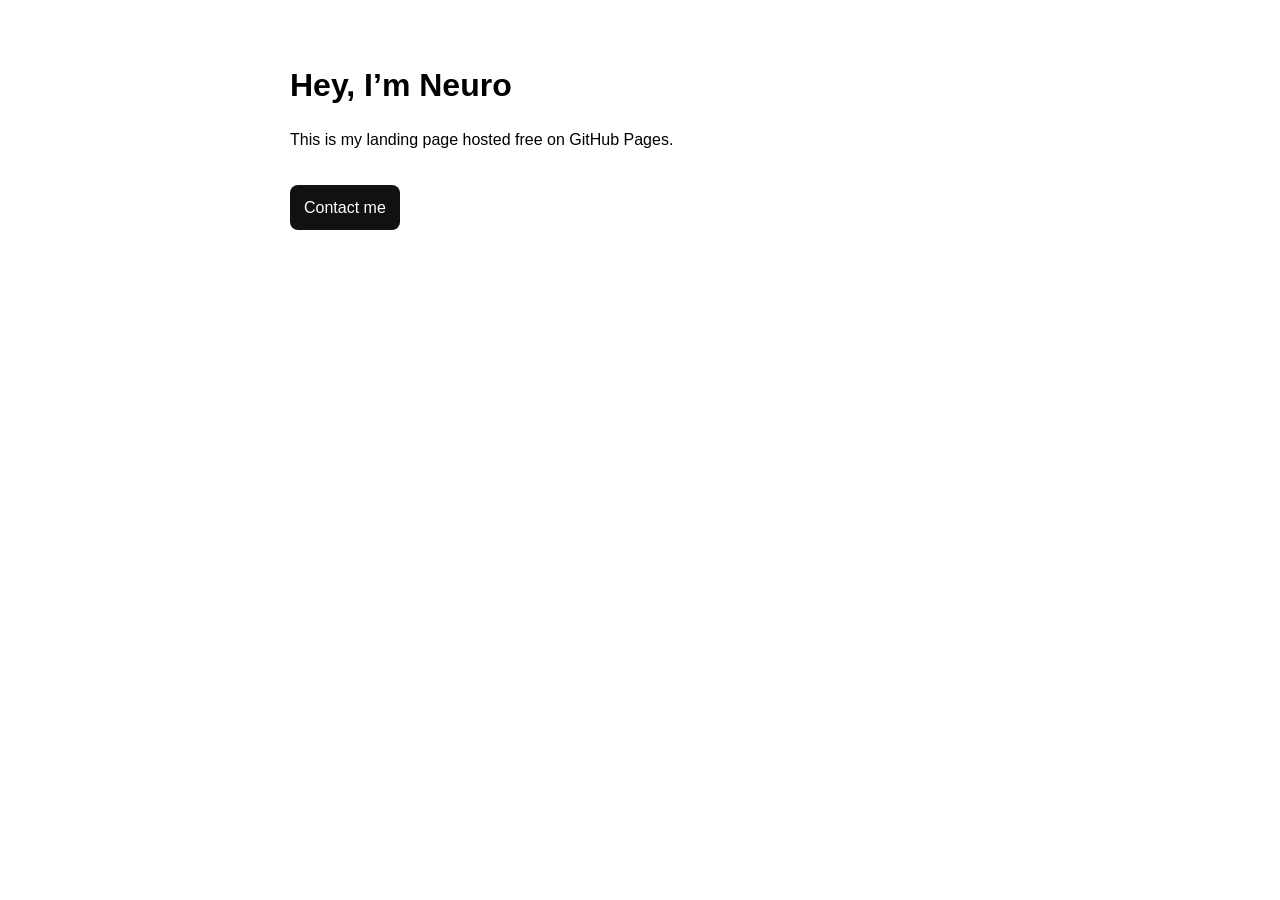
==== index.html @ 57305ba8 "Add initial HTML structure for landing page" ====
<!doctype html>
<html>
  <head>
    <meta charset="utf-8" />
    <meta name="viewport" content="width=device-width,initial-scale=1" />
    <title>Neuro | Landing Page</title>
    <style>
      body { font-family: Arial, sans-serif; max-width: 700px; margin: 60px auto; padding: 0 20px; line-height: 1.6; }
      h1 { margin-bottom: 8px; }
      .btn { display:inline-block; margin-top:16px; padding:10px 14px; background:#111; color:#fff; text-decoration:none; border-radius:8px; }
    </style>
  </head>
  <body>
    <h1>Hey, I’m Neuro</h1>
    <p>This is my landing page hosted free on GitHub Pages.</p>
    <a class="btn" href="mailto:neuro.abw@me.com">Contact me</a>
  </body>
</html>
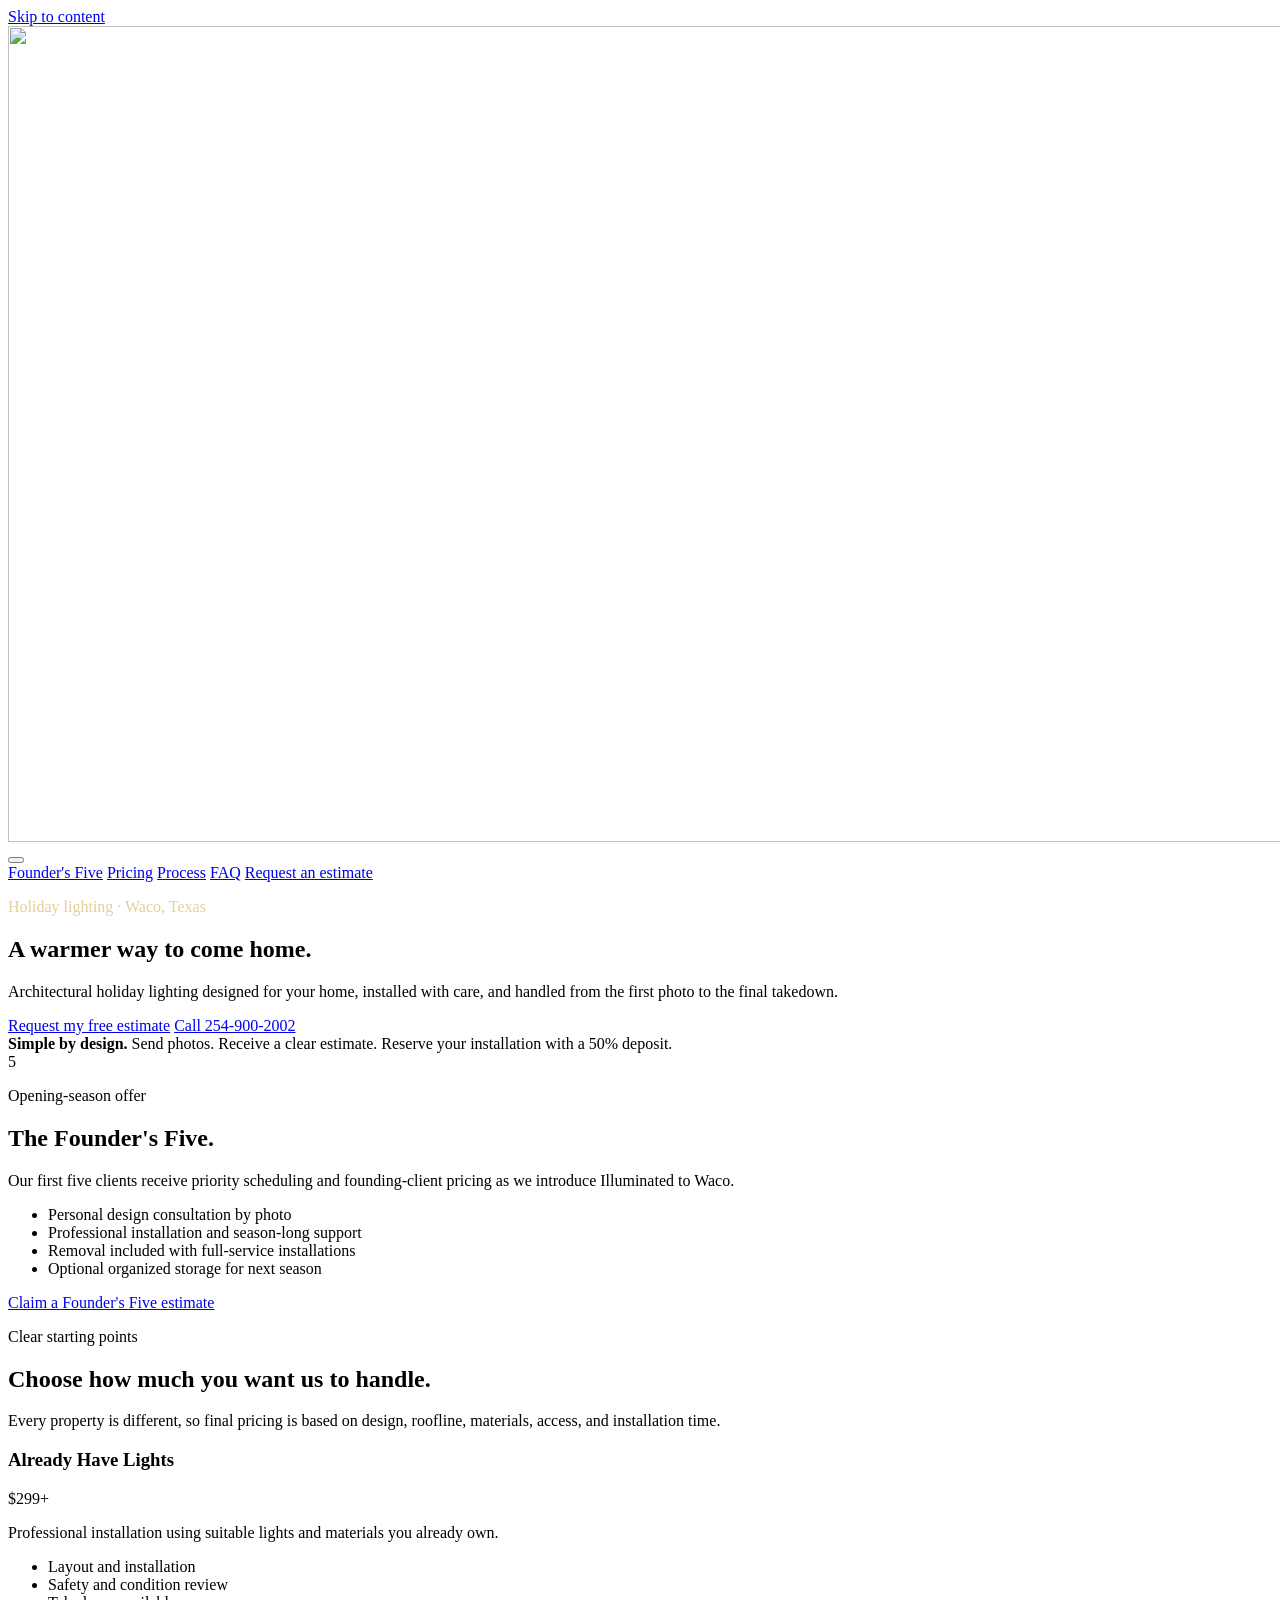
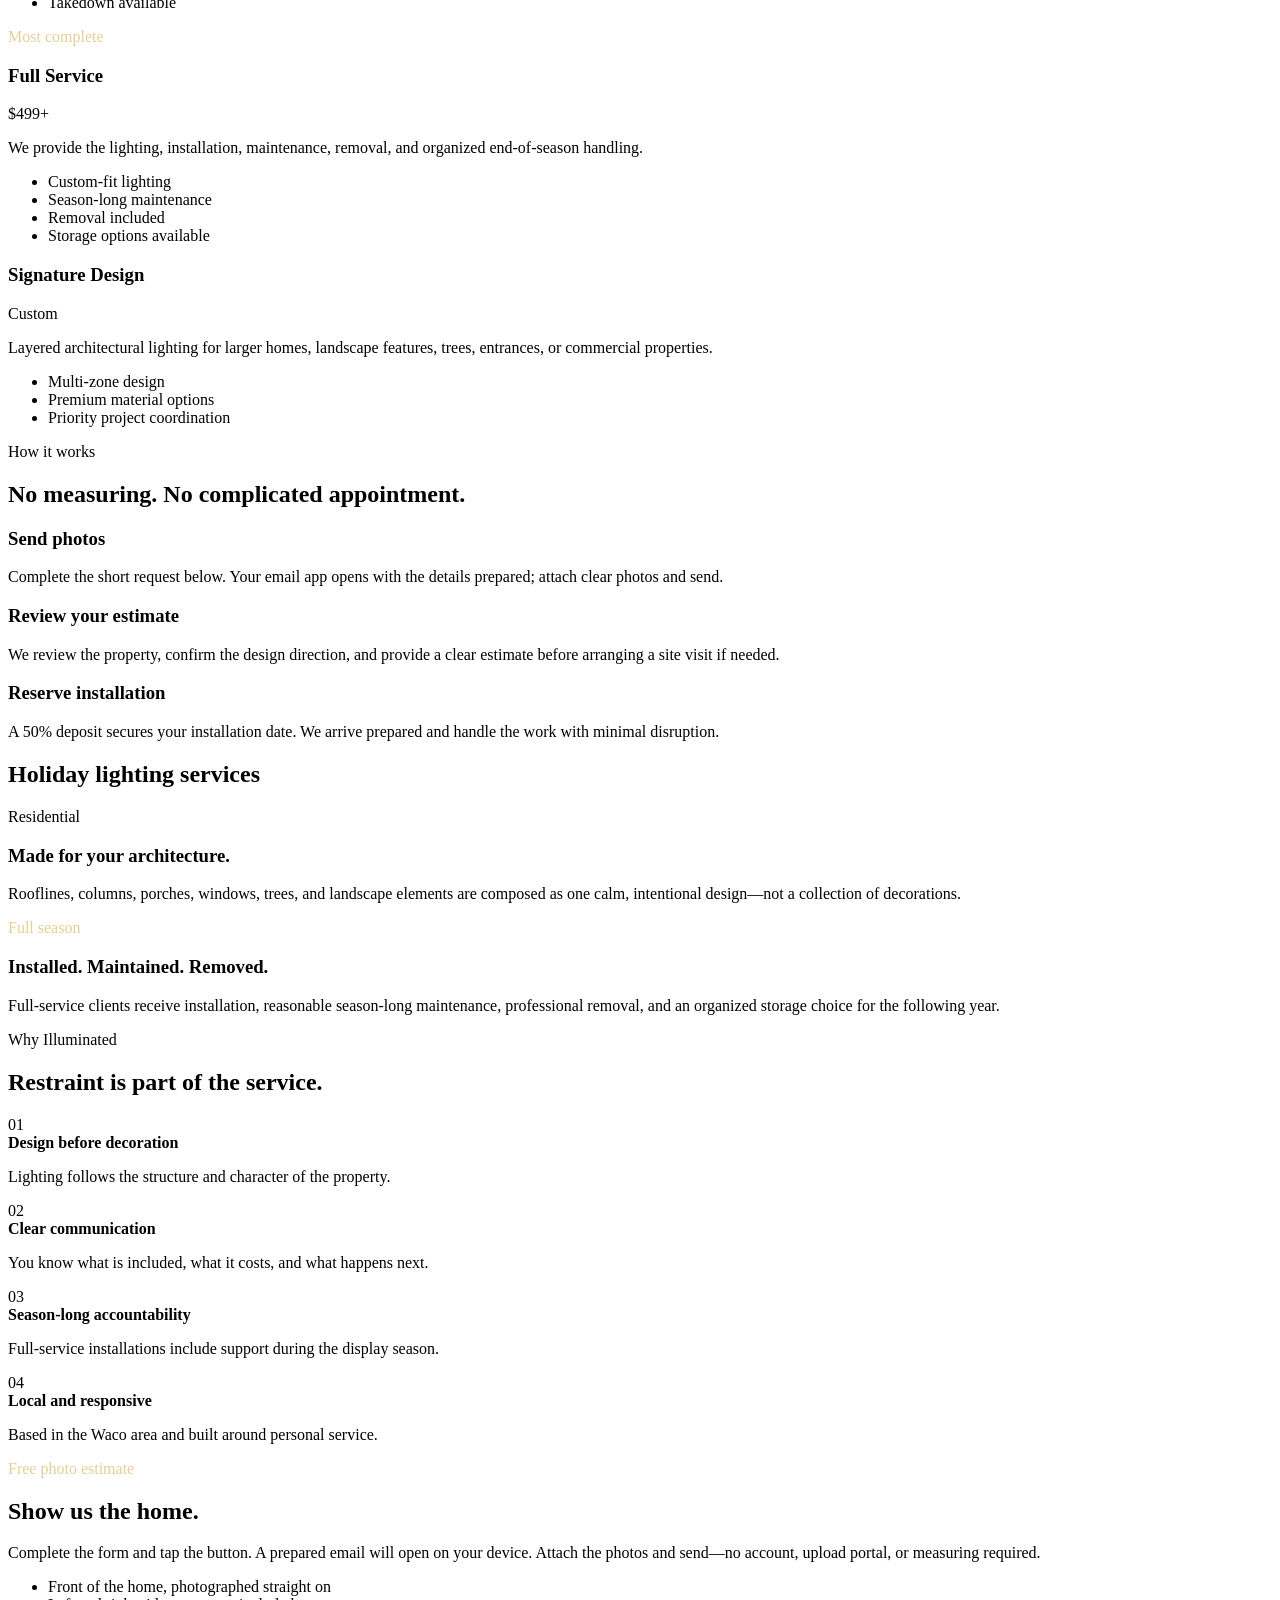
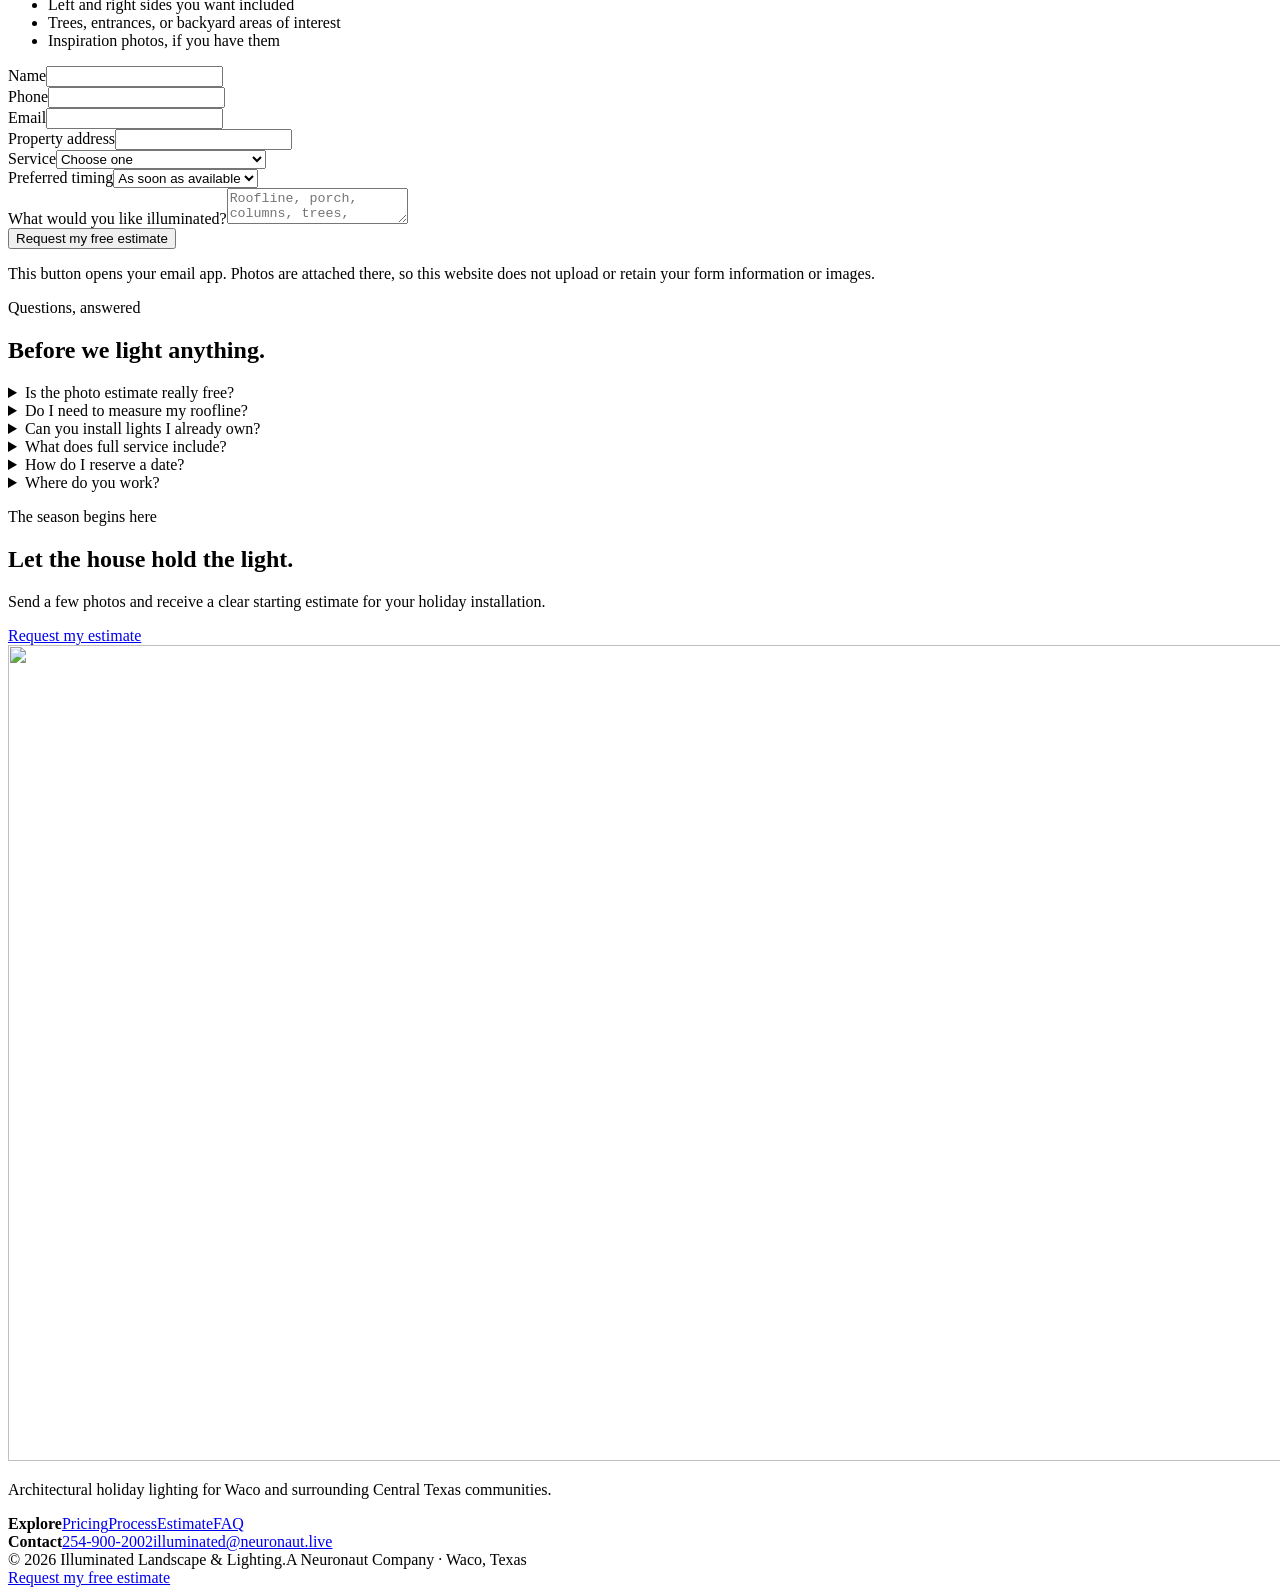
==== commit 59208cf4: "Upload production website root files" ====
--- a/index.html
+++ b/index.html
@@ -1,18 +1,274 @@
 <!doctype html>
-<html>
-  <head>
-    <meta charset="utf-8" />
-    <meta name="viewport" content="width=device-width,initial-scale=1" />
-    <title>Neuro | Landing Page</title>
+<html lang="en">
+<head>
+  <meta charset="utf-8">
+  <meta name="viewport" content="width=device-width, initial-scale=1">
+  <title>Illuminated Landscape &amp; Lighting | Waco Holiday Light Installation</title>
+  <meta name="description" content="Premium holiday light installation in Waco, Texas. Photo estimates, professional installation, maintenance, removal, and optional storage.">
+  <meta name="theme-color" content="#233b2e">
+  <meta name="color-scheme" content="light">
+  <meta name="robots" content="index, follow">
+  <link rel="canonical" href="https://neuroabw.github.io/illuminated/">
+  <meta property="og:site_name" content="Illuminated Landscape &amp; Lighting">
+  <meta property="og:title" content="Illuminated Landscape &amp; Lighting">
+  <meta property="og:description" content="Beautifully designed holiday lighting, installed with care in Waco and surrounding Central Texas communities.">
+  <meta property="og:type" content="website">
+  <meta property="og:locale" content="en_US">
+  <meta property="og:url" content="https://neuroabw.github.io/illuminated/">
+  <meta property="og:image" content="https://neuroabw.github.io/illuminated/assets/images/illuminated-social-preview.jpg">
+  <meta property="og:image:width" content="1200">
+  <meta property="og:image:height" content="630">
+  <meta property="og:image:alt" content="Illuminated Landscape &amp; Lighting wordmark">
+  <meta name="twitter:card" content="summary_large_image">
+  <meta name="twitter:title" content="Illuminated Landscape &amp; Lighting">
+  <meta name="twitter:description" content="Architectural holiday lighting for Waco and surrounding Central Texas communities.">
+  <meta name="twitter:image" content="https://neuroabw.github.io/illuminated/assets/images/illuminated-social-preview.jpg">
+  <meta name="twitter:image:alt" content="Illuminated Landscape &amp; Lighting wordmark">
+  <link rel="icon" href="favicon.ico" sizes="any">
+  <link rel="icon" type="image/png" sizes="32x32" href="assets/logos/favicon-32.png">
+  <link rel="apple-touch-icon" href="assets/logos/apple-touch-icon.png">
+  <link rel="manifest" href="manifest.webmanifest">
+  <link rel="preconnect" href="https://fonts.googleapis.com">
+  <link rel="preconnect" href="https://fonts.gstatic.com" crossorigin>
+  <link href="https://fonts.googleapis.com/css2?family=GFS+Didot&amp;family=Roboto:wght@300;400;500;700&amp;display=swap" rel="stylesheet">
+  <link rel="stylesheet" href="css/styles.css">
+  <noscript>
     <style>
-      body { font-family: Arial, sans-serif; max-width: 700px; margin: 60px auto; padding: 0 20px; line-height: 1.6; }
-      h1 { margin-bottom: 8px; }
-      .btn { display:inline-block; margin-top:16px; padding:10px 14px; background:#111; color:#fff; text-decoration:none; border-radius:8px; }
+      .reveal { opacity: 1 !important; transform: none !important; }
+      @media (max-width: 900px) {
+        .nav-toggle { display: none !important; }
+        .nav-links { position: static !important; display: flex !important; padding: 0 !important; background: transparent !important; }
+        .nav-links a:not(.button) { display: none !important; }
+        .nav-links .button { font: 600 .92rem/1.2 Roboto, sans-serif !important; }
+      }
     </style>
-  </head>
-  <body>
-    <h1>Hey, I’m Neuro</h1>
-    <p>This is my landing page hosted free on GitHub Pages.</p>
-    <a class="btn" href="mailto:neuro.abw@me.com">Contact me</a>
-  </body>
+  </noscript>
+  <script type="application/ld+json">
+  {
+    "@context": "https://schema.org",
+    "@type": "HomeAndConstructionBusiness",
+    "@id": "https://neuroabw.github.io/illuminated/#business",
+    "name": "Illuminated Landscape & Lighting",
+    "url": "https://neuroabw.github.io/illuminated/",
+    "image": "https://neuroabw.github.io/illuminated/assets/images/illuminated-social-preview.jpg",
+    "logo": "https://neuroabw.github.io/illuminated/assets/logos/illuminated-primary-transparent.png",
+    "description": "Holiday light installation, maintenance, removal, and optional storage in Waco and surrounding Central Texas communities.",
+    "areaServed": [
+      { "@type": "City", "name": "Waco" },
+      { "@type": "AdministrativeArea", "name": "Central Texas" }
+    ],
+    "telephone": "+1-254-900-2002",
+    "email": "illuminated@neuronaut.live",
+    "priceRange": "$$-$$$",
+    "parentOrganization": { "@type": "Organization", "name": "Neuronaut" }
+  }
+  </script>
+</head>
+<body>
+  <a class="skip-link" href="#main">Skip to content</a>
+  <header class="site-header">
+    <div class="container nav-wrap">
+      <a class="brand" href="#top" aria-label="Illuminated Landscape and Lighting home">
+        <img class="brand-logo" src="assets/logos/illuminated-primary-transparent.png" alt="" width="1584" height="816">
+      </a>
+      <button class="nav-toggle" type="button" aria-label="Open navigation" aria-expanded="false" aria-controls="primary-navigation" data-nav-toggle>
+        <span></span><span></span>
+      </button>
+      <nav class="nav-links" id="primary-navigation" aria-label="Primary navigation" data-nav-links>
+        <a href="#offer">Founder's Five</a>
+        <a href="#pricing">Pricing</a>
+        <a href="#process">Process</a>
+        <a href="#faq">FAQ</a>
+        <a class="button button-light" href="#estimate">Request an estimate</a>
+      </nav>
+    </div>
+  </header>
+
+  <main id="main">
+    <section class="hero" id="top">
+      <div class="container hero-grid">
+        <div class="hero-copy reveal">
+          <p class="eyebrow" style="color:#e5cf95">Holiday lighting · Waco, Texas</p>
+          <h1 class="display">A warmer way to come home.</h1>
+          <p class="hero-lead">Architectural holiday lighting designed for your home, installed with care, and handled from the first photo to the final takedown.</p>
+          <div class="hero-actions">
+            <a class="button button-gold button-large" href="#estimate">Request my free estimate</a>
+            <a class="button button-outline button-large" href="tel:+12549002002">Call&nbsp;<span data-phone>254-900-2002</span></a>
+          </div>
+        </div>
+        <aside class="hero-note reveal" aria-label="Service summary">
+          <strong>Simple by design.</strong>
+          Send photos. Receive a clear estimate. Reserve your installation with a 50% deposit.
+        </aside>
+      </div>
+    </section>
+
+    <section class="section" id="offer">
+      <div class="container">
+        <article class="founders-card reveal">
+          <div class="founders-number" aria-hidden="true">5</div>
+          <div class="founders-copy">
+            <p class="eyebrow">Opening-season offer</p>
+            <h2 class="display">The Founder's Five.</h2>
+            <p>Our first five clients receive priority scheduling and founding-client pricing as we introduce Illuminated to Waco.</p>
+            <ul>
+              <li>Personal design consultation by photo</li>
+              <li>Professional installation and season-long support</li>
+              <li>Removal included with full-service installations</li>
+              <li>Optional organized storage for next season</li>
+            </ul>
+            <a class="button" href="#estimate">Claim a Founder's Five estimate</a>
+          </div>
+        </article>
+      </div>
+    </section>
+
+    <section class="section section-rule" id="pricing">
+      <div class="container">
+        <header class="section-head reveal">
+          <p class="eyebrow">Clear starting points</p>
+          <h2 class="display">Choose how much you want us to handle.</h2>
+          <p>Every property is different, so final pricing is based on design, roofline, materials, access, and installation time.</p>
+        </header>
+        <div class="pricing-grid">
+          <article class="price-card reveal">
+            <h3>Already Have Lights</h3>
+            <p class="price">$299<span style="font:400 1rem var(--body)">+</span></p>
+            <p>Professional installation using suitable lights and materials you already own.</p>
+            <ul><li>Layout and installation</li><li>Safety and condition review</li><li>Takedown available</li></ul>
+          </article>
+          <article class="price-card featured reveal">
+            <p class="eyebrow" style="color:#e5cf95">Most complete</p>
+            <h3>Full Service</h3>
+            <p class="price">$499<span style="font:400 1rem var(--body)">+</span></p>
+            <p>We provide the lighting, installation, maintenance, removal, and organized end-of-season handling.</p>
+            <ul><li>Custom-fit lighting</li><li>Season-long maintenance</li><li>Removal included</li><li>Storage options available</li></ul>
+          </article>
+          <article class="price-card reveal">
+            <h3>Signature Design</h3>
+            <p class="price">Custom</p>
+            <p>Layered architectural lighting for larger homes, landscape features, trees, entrances, or commercial properties.</p>
+            <ul><li>Multi-zone design</li><li>Premium material options</li><li>Priority project coordination</li></ul>
+          </article>
+        </div>
+      </div>
+    </section>
+
+    <section class="section" id="process">
+      <div class="container">
+        <header class="section-head reveal">
+          <p class="eyebrow">How it works</p>
+          <h2 class="display">No measuring. No complicated appointment.</h2>
+        </header>
+        <div class="steps-grid">
+          <article class="step reveal"><h3>Send photos</h3><p>Complete the short request below. Your email app opens with the details prepared; attach clear photos and send.</p></article>
+          <article class="step reveal"><h3>Review your estimate</h3><p>We review the property, confirm the design direction, and provide a clear estimate before arranging a site visit if needed.</p></article>
+          <article class="step reveal"><h3>Reserve installation</h3><p>A 50% deposit secures your installation date. We arrive prepared and handle the work with minimal disruption.</p></article>
+        </div>
+      </div>
+    </section>
+
+    <section class="section section-rule" id="services">
+      <div class="container">
+        <h2 class="visually-hidden">Holiday lighting services</h2>
+        <div class="services-grid">
+          <article class="service reveal">
+            <p class="eyebrow">Residential</p>
+            <h3>Made for your architecture.</h3>
+            <p>Rooflines, columns, porches, windows, trees, and landscape elements are composed as one calm, intentional design—not a collection of decorations.</p>
+          </article>
+          <article class="service reveal">
+            <p class="eyebrow" style="color:#e5cf95">Full season</p>
+            <h3>Installed. Maintained. Removed.</h3>
+            <p>Full-service clients receive installation, reasonable season-long maintenance, professional removal, and an organized storage choice for the following year.</p>
+          </article>
+        </div>
+      </div>
+    </section>
+
+    <section class="section" id="why">
+      <div class="container why-grid">
+        <div class="reveal">
+          <p class="eyebrow">Why Illuminated</p>
+          <h2 class="display">Restraint is part of the service.</h2>
+        </div>
+        <div>
+          <article class="reason reveal"><span>01</span><div><strong>Design before decoration</strong><p>Lighting follows the structure and character of the property.</p></div></article>
+          <article class="reason reveal"><span>02</span><div><strong>Clear communication</strong><p>You know what is included, what it costs, and what happens next.</p></div></article>
+          <article class="reason reveal"><span>03</span><div><strong>Season-long accountability</strong><p>Full-service installations include support during the display season.</p></div></article>
+          <article class="reason reveal"><span>04</span><div><strong>Local and responsive</strong><p>Based in the Waco area and built around personal service.</p></div></article>
+        </div>
+      </div>
+    </section>
+
+    <section class="section estimate-section" id="estimate">
+      <div class="container estimate-grid">
+        <div class="estimate-copy reveal">
+          <p class="eyebrow" style="color:#e5cf95">Free photo estimate</p>
+          <h2 class="display">Show us the home.</h2>
+          <p>Complete the form and tap the button. A prepared email will open on your device. Attach the photos and send—no account, upload portal, or measuring required.</p>
+          <ul class="photo-list">
+            <li>Front of the home, photographed straight on</li>
+            <li>Left and right sides you want included</li>
+            <li>Trees, entrances, or backyard areas of interest</li>
+            <li>Inspiration photos, if you have them</li>
+          </ul>
+        </div>
+        <form class="estimate-form reveal" id="estimate-form" action="mailto:illuminated@neuronaut.live?subject=Free%20Photo%20Estimate%20Request" method="post" enctype="text/plain">
+          <div class="form-grid">
+            <div class="field"><label for="name">Name</label><input id="name" name="name" type="text" autocomplete="name" maxlength="100" required></div>
+            <div class="field"><label for="phone">Phone</label><input id="phone" name="phone" type="tel" autocomplete="tel" maxlength="30" required></div>
+            <div class="field field-full"><label for="email">Email</label><input id="email" name="email" type="email" autocomplete="email" maxlength="254" required></div>
+            <div class="field field-full"><label for="address">Property address</label><input id="address" name="address" type="text" autocomplete="street-address" maxlength="200" required></div>
+            <div class="field"><label for="service">Service</label><select id="service" name="service" required><option value="">Choose one</option><option>Install lights I already own</option><option>Full-service holiday lighting</option><option>Signature or commercial design</option><option>Not sure yet</option></select></div>
+            <div class="field"><label for="timing">Preferred timing</label><select id="timing" name="timing"><option>As soon as available</option><option>Before Thanksgiving</option><option>Early December</option><option>I am flexible</option></select></div>
+            <div class="field field-full"><label for="notes">What would you like illuminated?</label><textarea id="notes" name="notes" maxlength="1200" placeholder="Roofline, porch, columns, trees, walkway, backyard, colors, or anything else we should know."></textarea></div>
+            <div class="field field-full"><button class="button button-gold button-large" type="submit">Request my free estimate</button><p class="form-help">This button opens your email app. Photos are attached there, so this website does not upload or retain your form information or images.</p><noscript><p class="form-help"><strong>JavaScript is off:</strong> submitting the form will use your device’s default email application. Attach your property photos before sending.</p></noscript><p class="form-message" id="form-message" role="status" aria-live="polite"></p></div>
+          </div>
+        </form>
+      </div>
+    </section>
+
+    <section class="section" id="faq">
+      <div class="container">
+        <header class="section-head reveal"><p class="eyebrow">Questions, answered</p><h2 class="display">Before we light anything.</h2></header>
+        <div class="faq-list">
+          <details class="reveal"><summary>Is the photo estimate really free?</summary><p>Yes. Send clear photos and your address, and we will prepare an initial estimate at no cost. A site check may be needed before final confirmation on complex properties.</p></details>
+          <details class="reveal"><summary>Do I need to measure my roofline?</summary><p>No. Photos and the property address are normally enough for an initial estimate. We handle measurement and material calculations.</p></details>
+          <details class="reveal"><summary>Can you install lights I already own?</summary><p>Yes, provided the lights and wiring are appropriate, complete, and in safe working condition. We will review them before installation.</p></details>
+          <details class="reveal"><summary>What does full service include?</summary><p>Design, commercial-grade or project-appropriate lighting materials, installation, reasonable maintenance during the season, and removal. Optional storage may be quoted separately.</p></details>
+          <details class="reveal"><summary>How do I reserve a date?</summary><p>After you approve the estimate, a 50% deposit reserves the installation date. Remaining payment terms will be shown clearly on the final quote.</p></details>
+          <details class="reveal"><summary>Where do you work?</summary><p>Illuminated is based in Waco, Texas, and serves Waco and surrounding Central Texas communities. Travel availability depends on the project.</p></details>
+        </div>
+      </div>
+    </section>
+
+    <section class="section final-cta">
+      <div class="container reveal">
+        <p class="eyebrow">The season begins here</p>
+        <h2 class="display">Let the house hold the light.</h2>
+        <p>Send a few photos and receive a clear starting estimate for your holiday installation.</p>
+        <a class="button button-large" href="#estimate">Request my estimate</a>
+      </div>
+    </section>
+  </main>
+
+  <footer class="site-footer">
+    <div class="container">
+      <div class="footer-grid">
+        <div class="footer-brand">
+          <a class="brand" href="#top" aria-label="Illuminated Landscape and Lighting home"><img class="brand-logo brand-logo-footer" src="assets/logos/illuminated-primary-transparent.png" alt="" width="1584" height="816"></a>
+          <p>Architectural holiday lighting for Waco and surrounding Central Texas communities.</p>
+        </div>
+        <div class="footer-links"><strong>Explore</strong><a href="#pricing">Pricing</a><a href="#process">Process</a><a href="#estimate">Estimate</a><a href="#faq">FAQ</a></div>
+        <div class="footer-links"><strong>Contact</strong><a data-phone href="tel:+12549002002">254-900-2002</a><a data-email href="mailto:illuminated@neuronaut.live">illuminated@neuronaut.live</a></div>
+      </div>
+      <div class="footer-bottom"><span>© <span data-year>2026</span> Illuminated Landscape &amp; Lighting.</span><span>A Neuronaut Company · Waco, Texas</span></div>
+    </div>
+  </footer>
+
+  <div class="mobile-cta"><a class="button button-gold" href="#estimate">Request my free estimate</a></div>
+  <script src="js/config.js"></script>
+  <script src="js/main.js"></script>
+</body>
 </html>
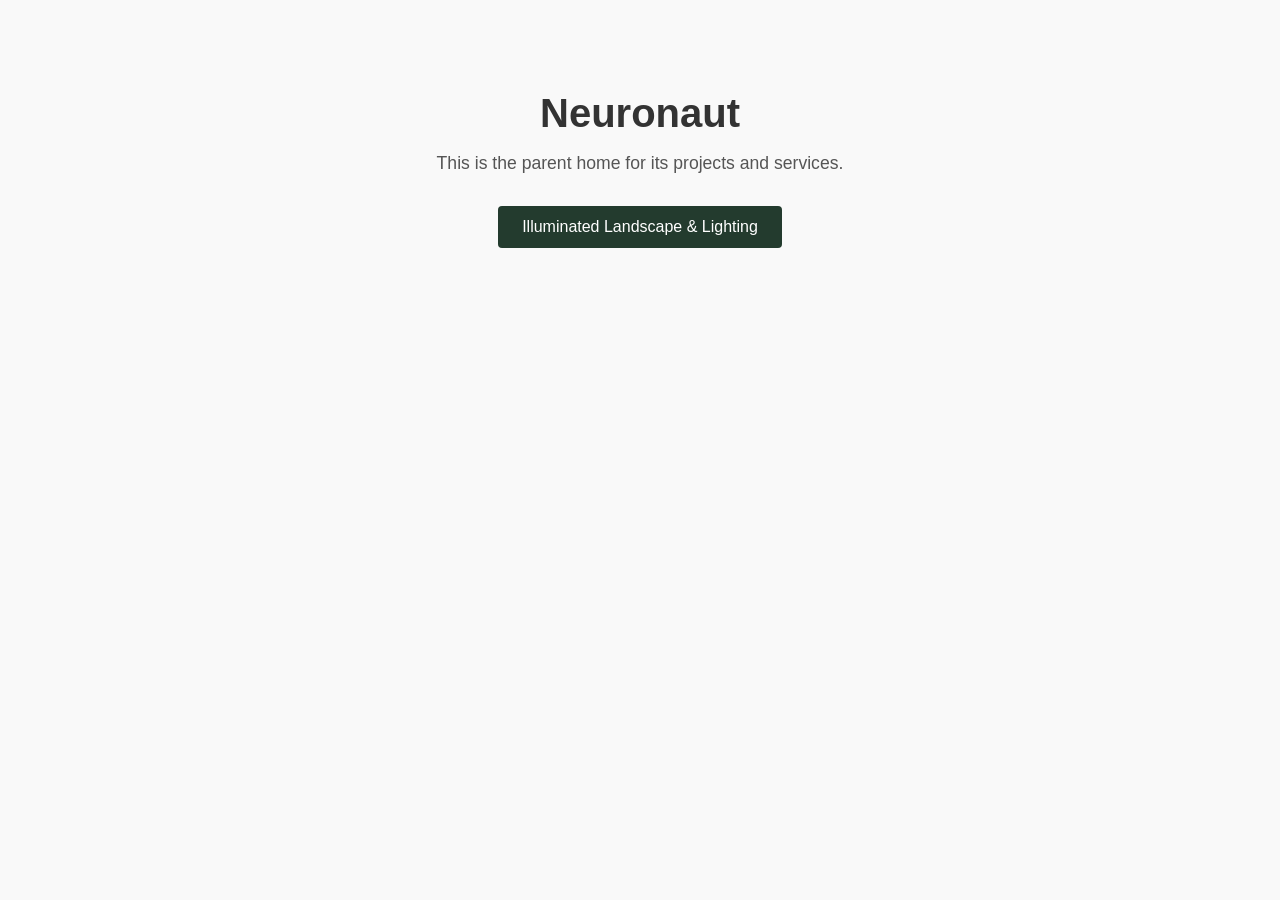
==== commit 76f28881: "Move Illuminated Landscape site to /illuminated/ Moves the entire Illuminated Landscape & Lighting s" ====
--- a/index.html
+++ b/index.html
@@ -3,272 +3,42 @@
 <head>
   <meta charset="utf-8">
   <meta name="viewport" content="width=device-width, initial-scale=1">
-  <title>Illuminated Landscape &amp; Lighting | Waco Holiday Light Installation</title>
-  <meta name="description" content="Premium holiday light installation in Waco, Texas. Photo estimates, professional installation, maintenance, removal, and optional storage.">
-  <meta name="theme-color" content="#233b2e">
-  <meta name="color-scheme" content="light">
-  <meta name="robots" content="index, follow">
-  <link rel="canonical" href="https://neuroabw.github.io/illuminated/">
-  <meta property="og:site_name" content="Illuminated Landscape &amp; Lighting">
-  <meta property="og:title" content="Illuminated Landscape &amp; Lighting">
-  <meta property="og:description" content="Beautifully designed holiday lighting, installed with care in Waco and surrounding Central Texas communities.">
-  <meta property="og:type" content="website">
-  <meta property="og:locale" content="en_US">
-  <meta property="og:url" content="https://neuroabw.github.io/illuminated/">
-  <meta property="og:image" content="https://neuroabw.github.io/illuminated/assets/images/illuminated-social-preview.jpg">
-  <meta property="og:image:width" content="1200">
-  <meta property="og:image:height" content="630">
-  <meta property="og:image:alt" content="Illuminated Landscape &amp; Lighting wordmark">
-  <meta name="twitter:card" content="summary_large_image">
-  <meta name="twitter:title" content="Illuminated Landscape &amp; Lighting">
-  <meta name="twitter:description" content="Architectural holiday lighting for Waco and surrounding Central Texas communities.">
-  <meta name="twitter:image" content="https://neuroabw.github.io/illuminated/assets/images/illuminated-social-preview.jpg">
-  <meta name="twitter:image:alt" content="Illuminated Landscape &amp; Lighting wordmark">
-  <link rel="icon" href="favicon.ico" sizes="any">
-  <link rel="icon" type="image/png" sizes="32x32" href="assets/logos/favicon-32.png">
-  <link rel="apple-touch-icon" href="assets/logos/apple-touch-icon.png">
-  <link rel="manifest" href="manifest.webmanifest">
-  <link rel="preconnect" href="https://fonts.googleapis.com">
-  <link rel="preconnect" href="https://fonts.gstatic.com" crossorigin>
-  <link href="https://fonts.googleapis.com/css2?family=GFS+Didot&amp;family=Roboto:wght@300;400;500;700&amp;display=swap" rel="stylesheet">
-  <link rel="stylesheet" href="css/styles.css">
-  <noscript>
-    <style>
-      .reveal { opacity: 1 !important; transform: none !important; }
-      @media (max-width: 900px) {
-        .nav-toggle { display: none !important; }
-        .nav-links { position: static !important; display: flex !important; padding: 0 !important; background: transparent !important; }
-        .nav-links a:not(.button) { display: none !important; }
-        .nav-links .button { font: 600 .92rem/1.2 Roboto, sans-serif !important; }
-      }
-    </style>
-  </noscript>
-  <script type="application/ld+json">
-  {
-    "@context": "https://schema.org",
-    "@type": "HomeAndConstructionBusiness",
-    "@id": "https://neuroabw.github.io/illuminated/#business",
-    "name": "Illuminated Landscape & Lighting",
-    "url": "https://neuroabw.github.io/illuminated/",
-    "image": "https://neuroabw.github.io/illuminated/assets/images/illuminated-social-preview.jpg",
-    "logo": "https://neuroabw.github.io/illuminated/assets/logos/illuminated-primary-transparent.png",
-    "description": "Holiday light installation, maintenance, removal, and optional storage in Waco and surrounding Central Texas communities.",
-    "areaServed": [
-      { "@type": "City", "name": "Waco" },
-      { "@type": "AdministrativeArea", "name": "Central Texas" }
-    ],
-    "telephone": "+1-254-900-2002",
-    "email": "illuminated@neuronaut.live",
-    "priceRange": "$$-$$$",
-    "parentOrganization": { "@type": "Organization", "name": "Neuronaut" }
-  }
-  </script>
+  <title>Neuronaut</title>
+  <style>
+    body {
+      font-family: -apple-system, BlinkMacSystemFont, "Segoe UI", Roboto, Helvetica, Arial, sans-serif;
+      margin: 0;
+      padding: 4rem 2rem;
+      text-align: center;
+      background-color: #f9f9f9;
+      color: #333;
+    }
+    h1 {
+      font-size: 2.5rem;
+      margin-bottom: 1rem;
+    }
+    p {
+      font-size: 1.1rem;
+      margin-bottom: 2rem;
+      color: #555;
+    }
+    a {
+      display: inline-block;
+      padding: 0.75rem 1.5rem;
+      background-color: #233b2e;
+      color: #fff;
+      text-decoration: none;
+      border-radius: 4px;
+      font-weight: 500;
+    }
+    a:hover {
+      background-color: #1a2c22;
+    }
+  </style>
 </head>
 <body>
-  <a class="skip-link" href="#main">Skip to content</a>
-  <header class="site-header">
-    <div class="container nav-wrap">
-      <a class="brand" href="#top" aria-label="Illuminated Landscape and Lighting home">
-        <img class="brand-logo" src="assets/logos/illuminated-primary-transparent.png" alt="" width="1584" height="816">
-      </a>
-      <button class="nav-toggle" type="button" aria-label="Open navigation" aria-expanded="false" aria-controls="primary-navigation" data-nav-toggle>
-        <span></span><span></span>
-      </button>
-      <nav class="nav-links" id="primary-navigation" aria-label="Primary navigation" data-nav-links>
-        <a href="#offer">Founder's Five</a>
-        <a href="#pricing">Pricing</a>
-        <a href="#process">Process</a>
-        <a href="#faq">FAQ</a>
-        <a class="button button-light" href="#estimate">Request an estimate</a>
-      </nav>
-    </div>
-  </header>
-
-  <main id="main">
-    <section class="hero" id="top">
-      <div class="container hero-grid">
-        <div class="hero-copy reveal">
-          <p class="eyebrow" style="color:#e5cf95">Holiday lighting · Waco, Texas</p>
-          <h1 class="display">A warmer way to come home.</h1>
-          <p class="hero-lead">Architectural holiday lighting designed for your home, installed with care, and handled from the first photo to the final takedown.</p>
-          <div class="hero-actions">
-            <a class="button button-gold button-large" href="#estimate">Request my free estimate</a>
-            <a class="button button-outline button-large" href="tel:+12549002002">Call&nbsp;<span data-phone>254-900-2002</span></a>
-          </div>
-        </div>
-        <aside class="hero-note reveal" aria-label="Service summary">
-          <strong>Simple by design.</strong>
-          Send photos. Receive a clear estimate. Reserve your installation with a 50% deposit.
-        </aside>
-      </div>
-    </section>
-
-    <section class="section" id="offer">
-      <div class="container">
-        <article class="founders-card reveal">
-          <div class="founders-number" aria-hidden="true">5</div>
-          <div class="founders-copy">
-            <p class="eyebrow">Opening-season offer</p>
-            <h2 class="display">The Founder's Five.</h2>
-            <p>Our first five clients receive priority scheduling and founding-client pricing as we introduce Illuminated to Waco.</p>
-            <ul>
-              <li>Personal design consultation by photo</li>
-              <li>Professional installation and season-long support</li>
-              <li>Removal included with full-service installations</li>
-              <li>Optional organized storage for next season</li>
-            </ul>
-            <a class="button" href="#estimate">Claim a Founder's Five estimate</a>
-          </div>
-        </article>
-      </div>
-    </section>
-
-    <section class="section section-rule" id="pricing">
-      <div class="container">
-        <header class="section-head reveal">
-          <p class="eyebrow">Clear starting points</p>
-          <h2 class="display">Choose how much you want us to handle.</h2>
-          <p>Every property is different, so final pricing is based on design, roofline, materials, access, and installation time.</p>
-        </header>
-        <div class="pricing-grid">
-          <article class="price-card reveal">
-            <h3>Already Have Lights</h3>
-            <p class="price">$299<span style="font:400 1rem var(--body)">+</span></p>
-            <p>Professional installation using suitable lights and materials you already own.</p>
-            <ul><li>Layout and installation</li><li>Safety and condition review</li><li>Takedown available</li></ul>
-          </article>
-          <article class="price-card featured reveal">
-            <p class="eyebrow" style="color:#e5cf95">Most complete</p>
-            <h3>Full Service</h3>
-            <p class="price">$499<span style="font:400 1rem var(--body)">+</span></p>
-            <p>We provide the lighting, installation, maintenance, removal, and organized end-of-season handling.</p>
-            <ul><li>Custom-fit lighting</li><li>Season-long maintenance</li><li>Removal included</li><li>Storage options available</li></ul>
-          </article>
-          <article class="price-card reveal">
-            <h3>Signature Design</h3>
-            <p class="price">Custom</p>
-            <p>Layered architectural lighting for larger homes, landscape features, trees, entrances, or commercial properties.</p>
-            <ul><li>Multi-zone design</li><li>Premium material options</li><li>Priority project coordination</li></ul>
-          </article>
-        </div>
-      </div>
-    </section>
-
-    <section class="section" id="process">
-      <div class="container">
-        <header class="section-head reveal">
-          <p class="eyebrow">How it works</p>
-          <h2 class="display">No measuring. No complicated appointment.</h2>
-        </header>
-        <div class="steps-grid">
-          <article class="step reveal"><h3>Send photos</h3><p>Complete the short request below. Your email app opens with the details prepared; attach clear photos and send.</p></article>
-          <article class="step reveal"><h3>Review your estimate</h3><p>We review the property, confirm the design direction, and provide a clear estimate before arranging a site visit if needed.</p></article>
-          <article class="step reveal"><h3>Reserve installation</h3><p>A 50% deposit secures your installation date. We arrive prepared and handle the work with minimal disruption.</p></article>
-        </div>
-      </div>
-    </section>
-
-    <section class="section section-rule" id="services">
-      <div class="container">
-        <h2 class="visually-hidden">Holiday lighting services</h2>
-        <div class="services-grid">
-          <article class="service reveal">
-            <p class="eyebrow">Residential</p>
-            <h3>Made for your architecture.</h3>
-            <p>Rooflines, columns, porches, windows, trees, and landscape elements are composed as one calm, intentional design—not a collection of decorations.</p>
-          </article>
-          <article class="service reveal">
-            <p class="eyebrow" style="color:#e5cf95">Full season</p>
-            <h3>Installed. Maintained. Removed.</h3>
-            <p>Full-service clients receive installation, reasonable season-long maintenance, professional removal, and an organized storage choice for the following year.</p>
-          </article>
-        </div>
-      </div>
-    </section>
-
-    <section class="section" id="why">
-      <div class="container why-grid">
-        <div class="reveal">
-          <p class="eyebrow">Why Illuminated</p>
-          <h2 class="display">Restraint is part of the service.</h2>
-        </div>
-        <div>
-          <article class="reason reveal"><span>01</span><div><strong>Design before decoration</strong><p>Lighting follows the structure and character of the property.</p></div></article>
-          <article class="reason reveal"><span>02</span><div><strong>Clear communication</strong><p>You know what is included, what it costs, and what happens next.</p></div></article>
-          <article class="reason reveal"><span>03</span><div><strong>Season-long accountability</strong><p>Full-service installations include support during the display season.</p></div></article>
-          <article class="reason reveal"><span>04</span><div><strong>Local and responsive</strong><p>Based in the Waco area and built around personal service.</p></div></article>
-        </div>
-      </div>
-    </section>
-
-    <section class="section estimate-section" id="estimate">
-      <div class="container estimate-grid">
-        <div class="estimate-copy reveal">
-          <p class="eyebrow" style="color:#e5cf95">Free photo estimate</p>
-          <h2 class="display">Show us the home.</h2>
-          <p>Complete the form and tap the button. A prepared email will open on your device. Attach the photos and send—no account, upload portal, or measuring required.</p>
-          <ul class="photo-list">
-            <li>Front of the home, photographed straight on</li>
-            <li>Left and right sides you want included</li>
-            <li>Trees, entrances, or backyard areas of interest</li>
-            <li>Inspiration photos, if you have them</li>
-          </ul>
-        </div>
-        <form class="estimate-form reveal" id="estimate-form" action="mailto:illuminated@neuronaut.live?subject=Free%20Photo%20Estimate%20Request" method="post" enctype="text/plain">
-          <div class="form-grid">
-            <div class="field"><label for="name">Name</label><input id="name" name="name" type="text" autocomplete="name" maxlength="100" required></div>
-            <div class="field"><label for="phone">Phone</label><input id="phone" name="phone" type="tel" autocomplete="tel" maxlength="30" required></div>
-            <div class="field field-full"><label for="email">Email</label><input id="email" name="email" type="email" autocomplete="email" maxlength="254" required></div>
-            <div class="field field-full"><label for="address">Property address</label><input id="address" name="address" type="text" autocomplete="street-address" maxlength="200" required></div>
-            <div class="field"><label for="service">Service</label><select id="service" name="service" required><option value="">Choose one</option><option>Install lights I already own</option><option>Full-service holiday lighting</option><option>Signature or commercial design</option><option>Not sure yet</option></select></div>
-            <div class="field"><label for="timing">Preferred timing</label><select id="timing" name="timing"><option>As soon as available</option><option>Before Thanksgiving</option><option>Early December</option><option>I am flexible</option></select></div>
-            <div class="field field-full"><label for="notes">What would you like illuminated?</label><textarea id="notes" name="notes" maxlength="1200" placeholder="Roofline, porch, columns, trees, walkway, backyard, colors, or anything else we should know."></textarea></div>
-            <div class="field field-full"><button class="button button-gold button-large" type="submit">Request my free estimate</button><p class="form-help">This button opens your email app. Photos are attached there, so this website does not upload or retain your form information or images.</p><noscript><p class="form-help"><strong>JavaScript is off:</strong> submitting the form will use your device’s default email application. Attach your property photos before sending.</p></noscript><p class="form-message" id="form-message" role="status" aria-live="polite"></p></div>
-          </div>
-        </form>
-      </div>
-    </section>
-
-    <section class="section" id="faq">
-      <div class="container">
-        <header class="section-head reveal"><p class="eyebrow">Questions, answered</p><h2 class="display">Before we light anything.</h2></header>
-        <div class="faq-list">
-          <details class="reveal"><summary>Is the photo estimate really free?</summary><p>Yes. Send clear photos and your address, and we will prepare an initial estimate at no cost. A site check may be needed before final confirmation on complex properties.</p></details>
-          <details class="reveal"><summary>Do I need to measure my roofline?</summary><p>No. Photos and the property address are normally enough for an initial estimate. We handle measurement and material calculations.</p></details>
-          <details class="reveal"><summary>Can you install lights I already own?</summary><p>Yes, provided the lights and wiring are appropriate, complete, and in safe working condition. We will review them before installation.</p></details>
-          <details class="reveal"><summary>What does full service include?</summary><p>Design, commercial-grade or project-appropriate lighting materials, installation, reasonable maintenance during the season, and removal. Optional storage may be quoted separately.</p></details>
-          <details class="reveal"><summary>How do I reserve a date?</summary><p>After you approve the estimate, a 50% deposit reserves the installation date. Remaining payment terms will be shown clearly on the final quote.</p></details>
-          <details class="reveal"><summary>Where do you work?</summary><p>Illuminated is based in Waco, Texas, and serves Waco and surrounding Central Texas communities. Travel availability depends on the project.</p></details>
-        </div>
-      </div>
-    </section>
-
-    <section class="section final-cta">
-      <div class="container reveal">
-        <p class="eyebrow">The season begins here</p>
-        <h2 class="display">Let the house hold the light.</h2>
-        <p>Send a few photos and receive a clear starting estimate for your holiday installation.</p>
-        <a class="button button-large" href="#estimate">Request my estimate</a>
-      </div>
-    </section>
-  </main>
-
-  <footer class="site-footer">
-    <div class="container">
-      <div class="footer-grid">
-        <div class="footer-brand">
-          <a class="brand" href="#top" aria-label="Illuminated Landscape and Lighting home"><img class="brand-logo brand-logo-footer" src="assets/logos/illuminated-primary-transparent.png" alt="" width="1584" height="816"></a>
-          <p>Architectural holiday lighting for Waco and surrounding Central Texas communities.</p>
-        </div>
-        <div class="footer-links"><strong>Explore</strong><a href="#pricing">Pricing</a><a href="#process">Process</a><a href="#estimate">Estimate</a><a href="#faq">FAQ</a></div>
-        <div class="footer-links"><strong>Contact</strong><a data-phone href="tel:+12549002002">254-900-2002</a><a data-email href="mailto:illuminated@neuronaut.live">illuminated@neuronaut.live</a></div>
-      </div>
-      <div class="footer-bottom"><span>© <span data-year>2026</span> Illuminated Landscape &amp; Lighting.</span><span>A Neuronaut Company · Waco, Texas</span></div>
-    </div>
-  </footer>
-
-  <div class="mobile-cta"><a class="button button-gold" href="#estimate">Request my free estimate</a></div>
-  <script src="js/config.js"></script>
-  <script src="js/main.js"></script>
+  <h1>Neuronaut</h1>
+  <p>This is the parent home for its projects and services.</p>
+  <a href="/illuminated/">Illuminated Landscape &amp; Lighting</a>
 </body>
 </html>
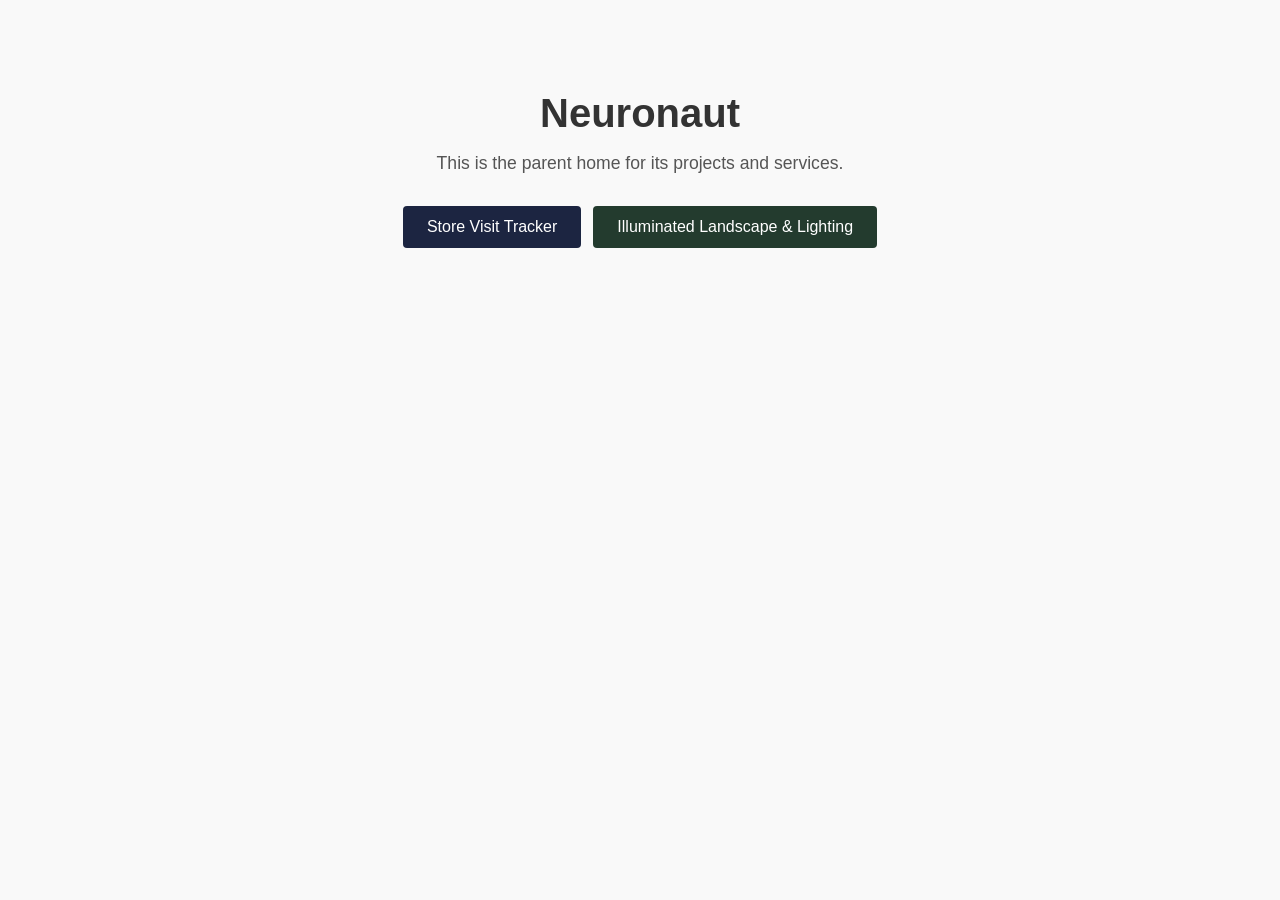
==== commit 6180d6f2: "Add Store Visit Tracker link to Neuronaut home" ====
--- a/index.html
+++ b/index.html
@@ -22,6 +22,12 @@
       margin-bottom: 2rem;
       color: #555;
     }
+    .links {
+      display: flex;
+      flex-wrap: wrap;
+      justify-content: center;
+      gap: 0.75rem;
+    }
     a {
       display: inline-block;
       padding: 0.75rem 1.5rem;
@@ -34,11 +40,20 @@
     a:hover {
       background-color: #1a2c22;
     }
+    a.visits {
+      background-color: #1C2541;
+    }
+    a.visits:hover {
+      background-color: #11182c;
+    }
   </style>
 </head>
 <body>
   <h1>Neuronaut</h1>
   <p>This is the parent home for its projects and services.</p>
-  <a href="/illuminated/">Illuminated Landscape &amp; Lighting</a>
+  <div class="links">
+    <a class="visits" href="/visits/">Store Visit Tracker</a>
+    <a href="/illuminated/">Illuminated Landscape &amp; Lighting</a>
+  </div>
 </body>
 </html>
